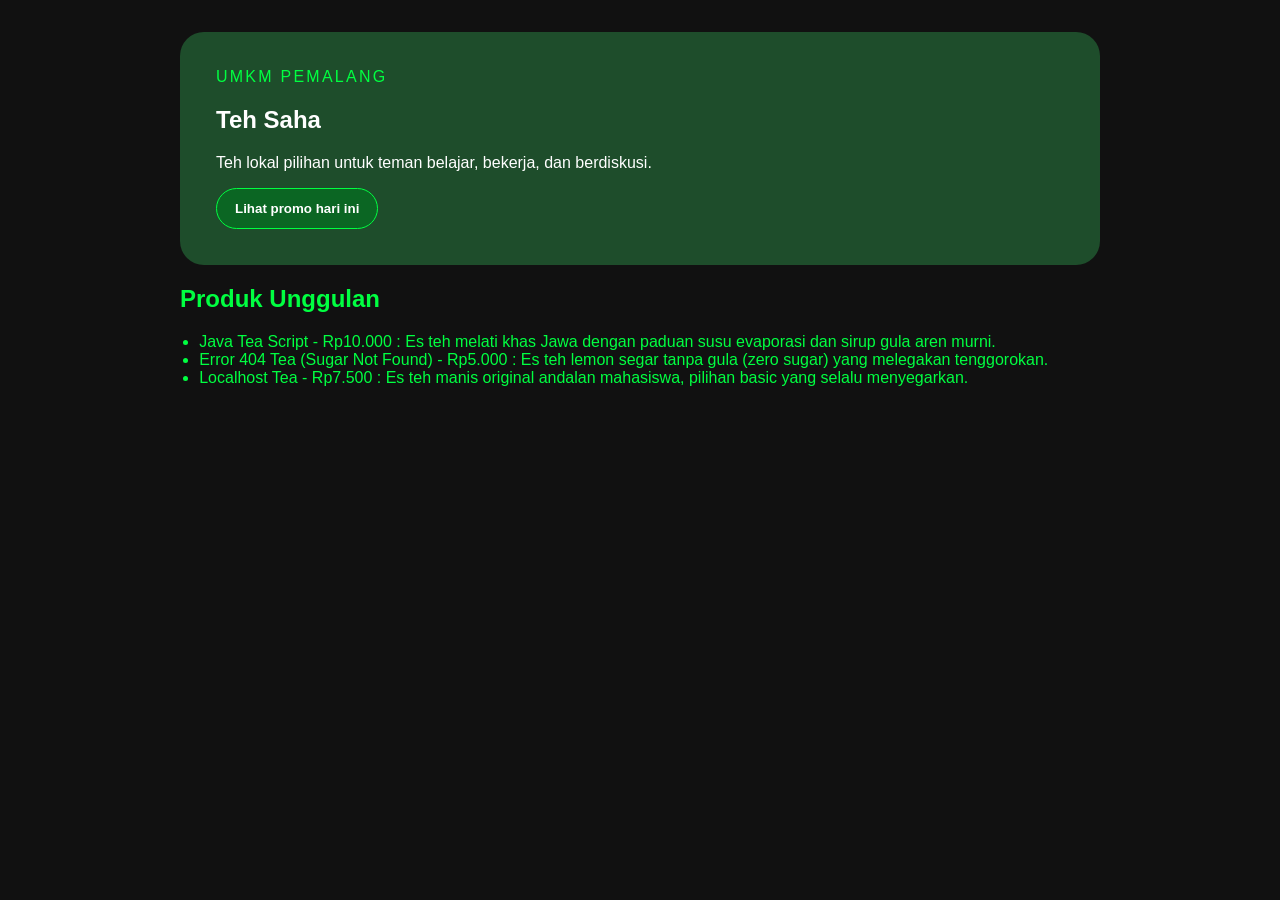
==== index.html @ 99e4f6f4 "feat: tambah produk ketiga dengan deskripsi yang spesifik" ====
<!doctype html>
<html lang="id">
  <head>
    <meta charset="utf-8" />
    <meta name="viewport" content="width=device-width, initial-scale=1" />
    <title>Teh Saha - Website UMKM</title>
    <link rel="stylesheet" href="css/style.css" />
  </head>
  <body>
    <main class="page">
      <section class="hero">
        <p class="eyebrow">UMKM Pemalang</p>
        <h1>Teh Saha</h1>
        <p>Teh lokal pilihan untuk teman belajar, bekerja, dan berdiskusi.</p>
        <button id="promoButton" type="button">Lihat promo hari ini</button>
      </section>

      <section aria-labelledby="produk-title">
        <h2 id="produk-title">Produk Unggulan</h2>
        <ul class="products">
          <li>Java Tea Script - Rp10.000 : Es teh melati khas Jawa dengan paduan susu evaporasi dan sirup gula aren murni.</li>
          <li>Error 404 Tea (Sugar Not Found) - Rp5.000 : Es teh lemon segar tanpa gula (zero sugar) yang melegakan tenggorokan.</li>
          <li>Localhost Tea - Rp7.500 : Es teh manis original andalan mahasiswa, pilihan basic yang selalu menyegarkan.</li>
        </ul>
      </section>
    </main>
    <script src="js/script.js"></script>
  </body>
</html>
---- css/style.css ----
body {
  margin: 0;
  color: #00FF41; 
  background: #111111; 
  font-family: Arial, sans-serif;
}

.page {
  max-width: 920px;
  margin: 0 auto;
  padding: 32px 20px;
}

.hero {
  padding: 36px;
  color: #FFFFFF; 
  background: #1E4D2B; 
  border-radius: 24px;
}

.eyebrow {
  margin: 0 0 8px;
  color: #00FF41; 
  letter-spacing: 0.14em;
  text-transform: uppercase;
}

.products {
  padding-left: 1.2rem;
}

button {
  padding: 12px 18px;
  color: #FFFFFF; 
  font-weight: 700;
  cursor: pointer;
  background: #0B6623;
  border: 1px solid #00FF41; 
  border-radius: 999px;
}

button:hover {
  background: #00FF41;
  color: #111111;
}
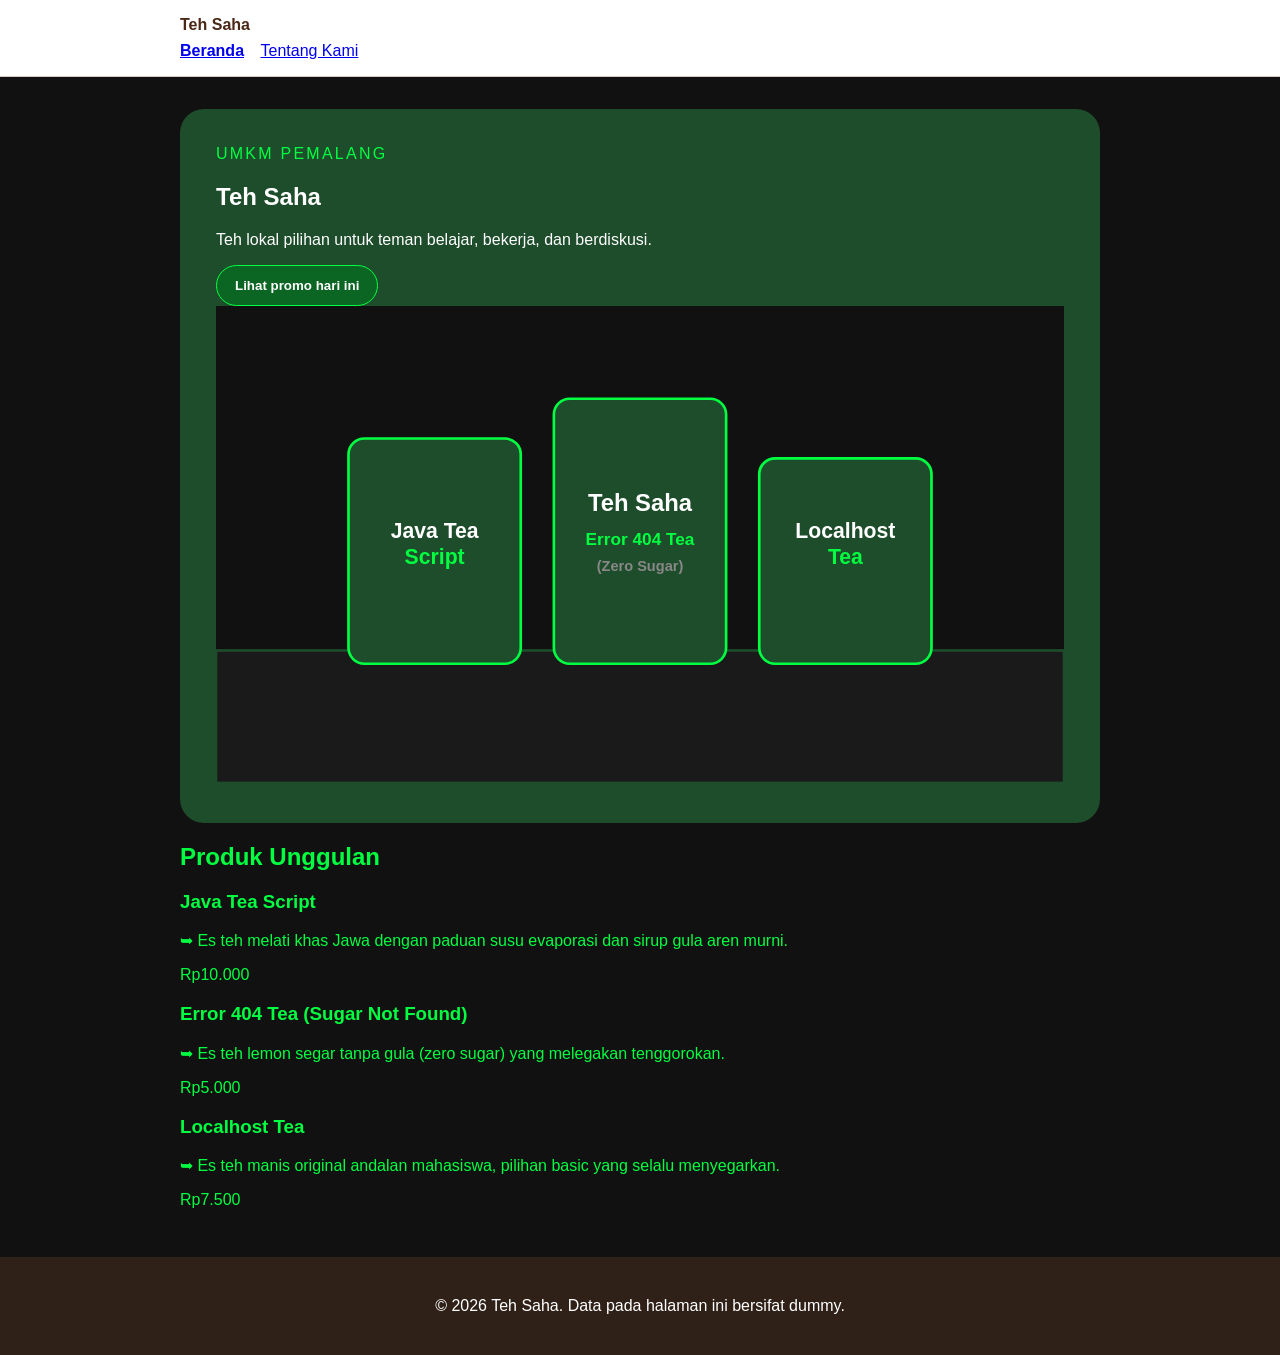
==== commit 3613a004: "feat: tambah semantic html dan navigasi dua halaman" ====
--- a/index.html
+++ b/index.html
@@ -7,23 +7,54 @@
     <link rel="stylesheet" href="css/style.css" />
   </head>
   <body>
-    <main class="page">
-      <section class="hero">
+    <a class="skip-link" href="#konten">Lewati ke konten utama</a>
+
+    <header class="site-header">
+      <nav class="nav" aria-label="Navigasi utama">
+        <a class="brand" href="index.html">Teh Saha</a>
+        <ul>
+          <li><a aria-current="page" href="index.html">Beranda</a></li>
+          <li><a href="tentang.html">Tentang Kami</a></li>
+        </ul>
+      </nav>
+    </header>
+
+    <main id="konten" class="page">
+      <section class="hero" aria-labelledby="hero-title">
         <p class="eyebrow">UMKM Pemalang</p>
-        <h1>Teh Saha</h1>
+        <h1 id="hero-title">Teh Saha</h1>
         <p>Teh lokal pilihan untuk teman belajar, bekerja, dan berdiskusi.</p>
         <button id="promoButton" type="button">Lihat promo hari ini</button>
+        <img src="assets/images/etalase-teh.svg" alt="Etalase Teh Saha" />
       </section>
 
       <section aria-labelledby="produk-title">
         <h2 id="produk-title">Produk Unggulan</h2>
-        <ul class="products">
-          <li>Java Tea Script - Rp10.000 : Es teh melati khas Jawa dengan paduan susu evaporasi dan sirup gula aren murni.</li>
-          <li>Error 404 Tea (Sugar Not Found) - Rp5.000 : Es teh lemon segar tanpa gula (zero sugar) yang melegakan tenggorokan.</li>
-          <li>Localhost Tea - Rp7.500 : Es teh manis original andalan mahasiswa, pilihan basic yang selalu menyegarkan.</li>
-        </ul>
+        <div class="product-list">
+          <article class="product-card">
+            <h3>Java Tea Script</h3>
+            <p>➥ Es teh melati khas Jawa dengan paduan susu evaporasi dan sirup gula aren murni.</p>
+            <p class="price">Rp10.000</p>
+          </article>
+          <article class="product-card">
+            <h3>Error 404 Tea (Sugar Not Found)</h3>
+            <p>➥ Es teh lemon segar tanpa gula (zero sugar) yang melegakan tenggorokan.</p>
+            <p class="price">Rp5.000</p>
+          </article>
+          <article class="product-card">
+            <h3>Localhost Tea</h3>
+            <p>➥ Es teh manis original andalan mahasiswa, pilihan basic yang selalu menyegarkan.</p>
+            <p class="price">Rp7.500</p>
+          </article>
+        </div>
       </section>
     </main>
+
+    <!-- Footer Tambahan -->
+    <footer class="site-footer">
+      <p>&copy; 2026 Teh Saha. Data pada halaman ini bersifat dummy.</p>
+    </footer>
+
     <script src="js/script.js"></script>
   </body>
 </html>
--- a/css/style.css
+++ b/css/style.css
@@ -42,4 +42,16 @@
 button:hover {
   background: #00FF41;
   color: #111111;
-}+}
+
+.skip-link { position: absolute; left: -9999px; padding: 8px 12px; color: white; background: #2f2118; }
+.skip-link:focus { top: 8px; left: 8px; }
+.site-header { padding: 16px 20px; background: white; border-bottom: 1px solid #dccbbc; }
+.nav { max-width: 920px; margin: 0 auto; }
+.brand { display: inline-block; margin-bottom: 8px; color: #4b2715; font-weight: 800; text-decoration: none; }
+.nav ul { padding: 0; margin: 0; list-style: none; }
+.nav li { display: inline-block; margin-right: 12px; }
+.nav a[aria-current="page"] { font-weight: 800; }
+a:focus-visible,
+button:focus-visible { outline: 3px solid #2563eb; outline-offset: 3px; }
+.site-footer { padding: 24px 20px; color: white; text-align: center; background: #2f2118; }
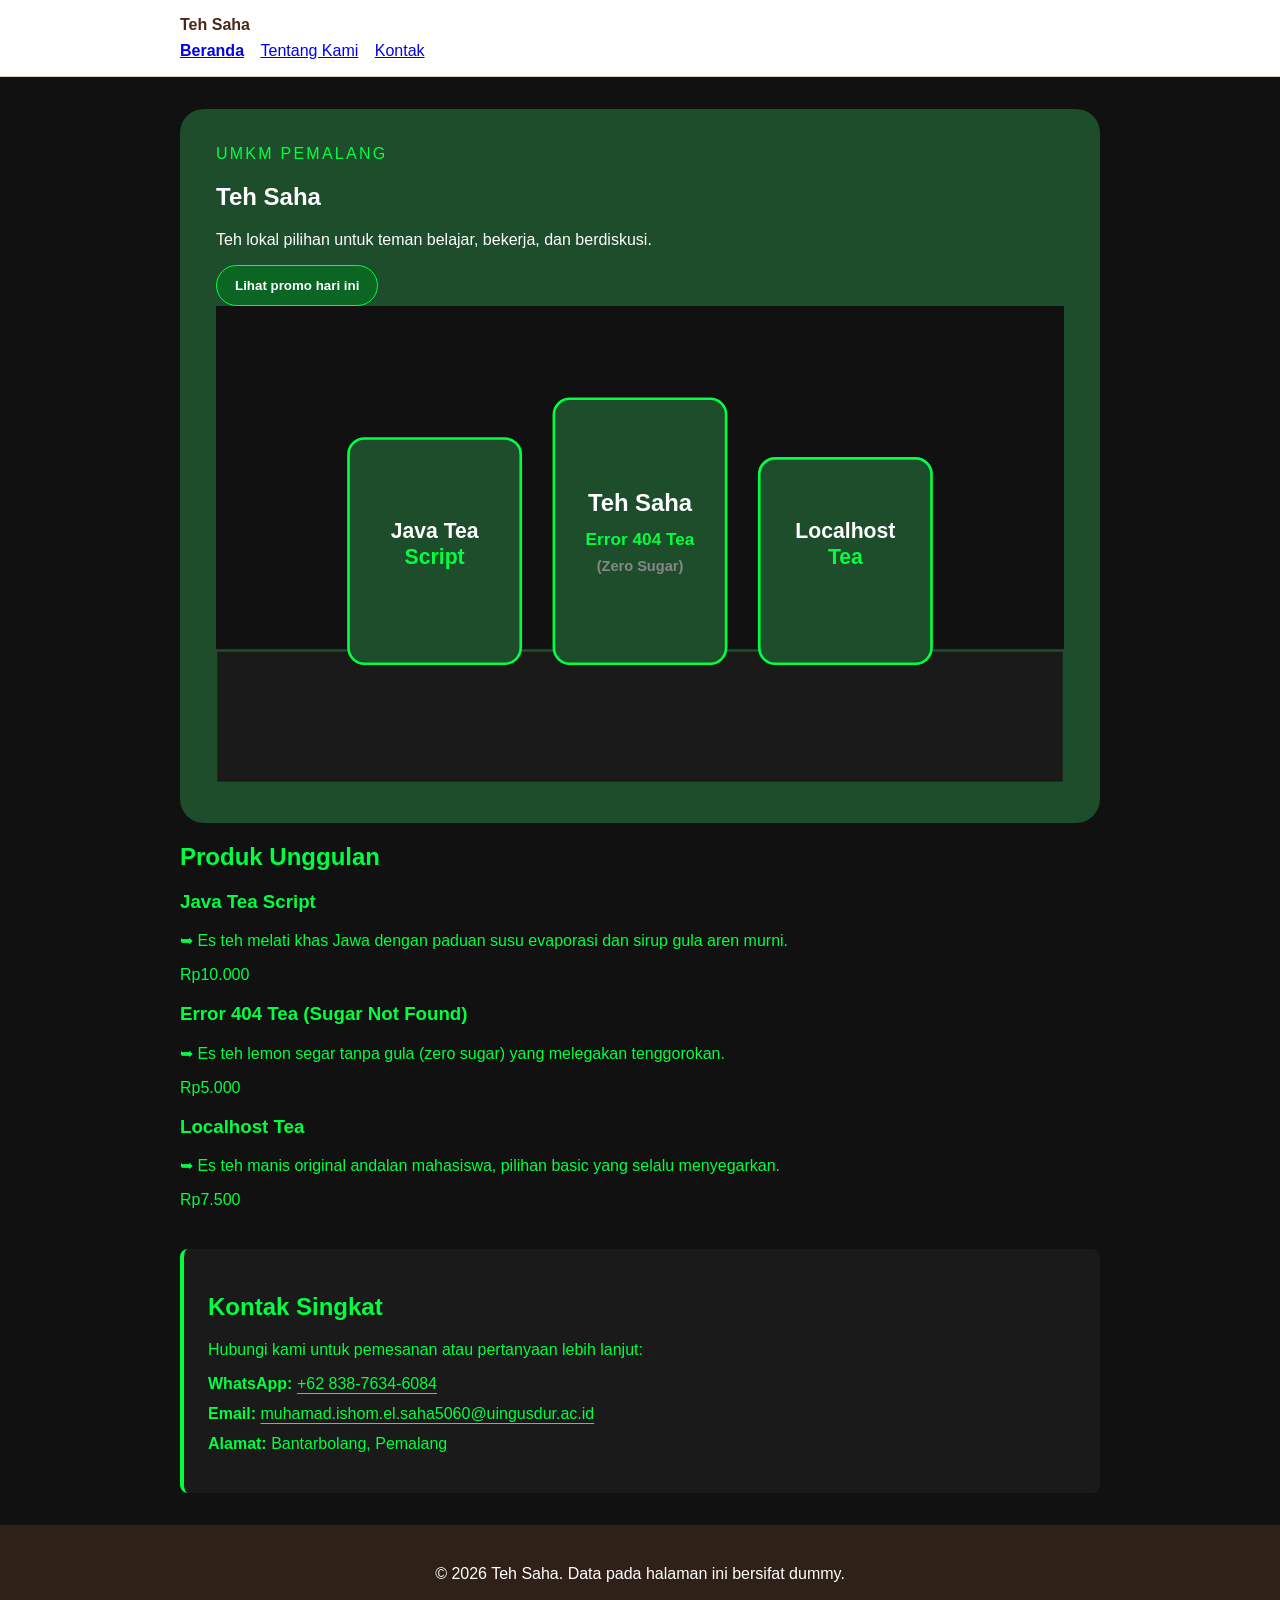
==== commit e34b7d33: "feat m-p02: tambah section kontak singkat dan link navigasi anchor" ====
--- a/index.html
+++ b/index.html
@@ -15,6 +15,8 @@
         <ul>
           <li><a aria-current="page" href="index.html">Beranda</a></li>
           <li><a href="tentang.html">Tentang Kami</a></li>
+          <!-- Penambahan Link Kontak -->
+          <li><a href="#kontak">Kontak</a></li>
         </ul>
       </nav>
     </header>
@@ -48,6 +50,17 @@
           </article>
         </div>
       </section>
+
+      <!-- Penambahan Section Kontak Singkat -->
+      <section id="kontak" aria-labelledby="kontak-title" class="contact-section">
+        <h2 id="kontak-title">Kontak Singkat</h2>
+        <p>Hubungi kami untuk pemesanan atau pertanyaan lebih lanjut:</p>
+        <ul>
+          <li><strong>WhatsApp:</strong> <a href="https://wa.me/6283876346084" target="_blank" rel="noopener noreferrer">+62 838-7634-6084</a></li>
+          <li><strong>Email:</strong> <a href="mailto:muhamad.ishom.el.saha5060@uingusdur.ac.id">muhamad.ishom.el.saha5060@uingusdur.ac.id</a></li>
+          <li><strong>Alamat:</strong> Bantarbolang, Pemalang</li>
+        </ul>
+      </section>
     </main>
 
     <!-- Footer Tambahan -->
--- a/css/style.css
+++ b/css/style.css
@@ -54,4 +54,32 @@
 .nav a[aria-current="page"] { font-weight: 800; }
 a:focus-visible,
 button:focus-visible { outline: 3px solid #2563eb; outline-offset: 3px; }
-.site-footer { padding: 24px 20px; color: white; text-align: center; background: #2f2118; }+.site-footer { padding: 24px 20px; color: white; text-align: center; background: #2f2118; }
+
+/* Penambahan CSS untuk Kontak Singkat */
+.contact-section {
+  margin-top: 40px;
+  padding: 24px;
+  background: #1a1a1a;
+  border-left: 4px solid #00FF41;
+  border-radius: 8px;
+}
+
+.contact-section ul {
+  list-style-type: none;
+  padding-left: 0;
+}
+
+.contact-section li {
+  margin-bottom: 12px;
+}
+
+.contact-section a {
+  color: #00FF41;
+  text-decoration: underline;
+  text-underline-offset: 4px;
+}
+
+.contact-section a:hover {
+  color: #FFFFFF;
+}
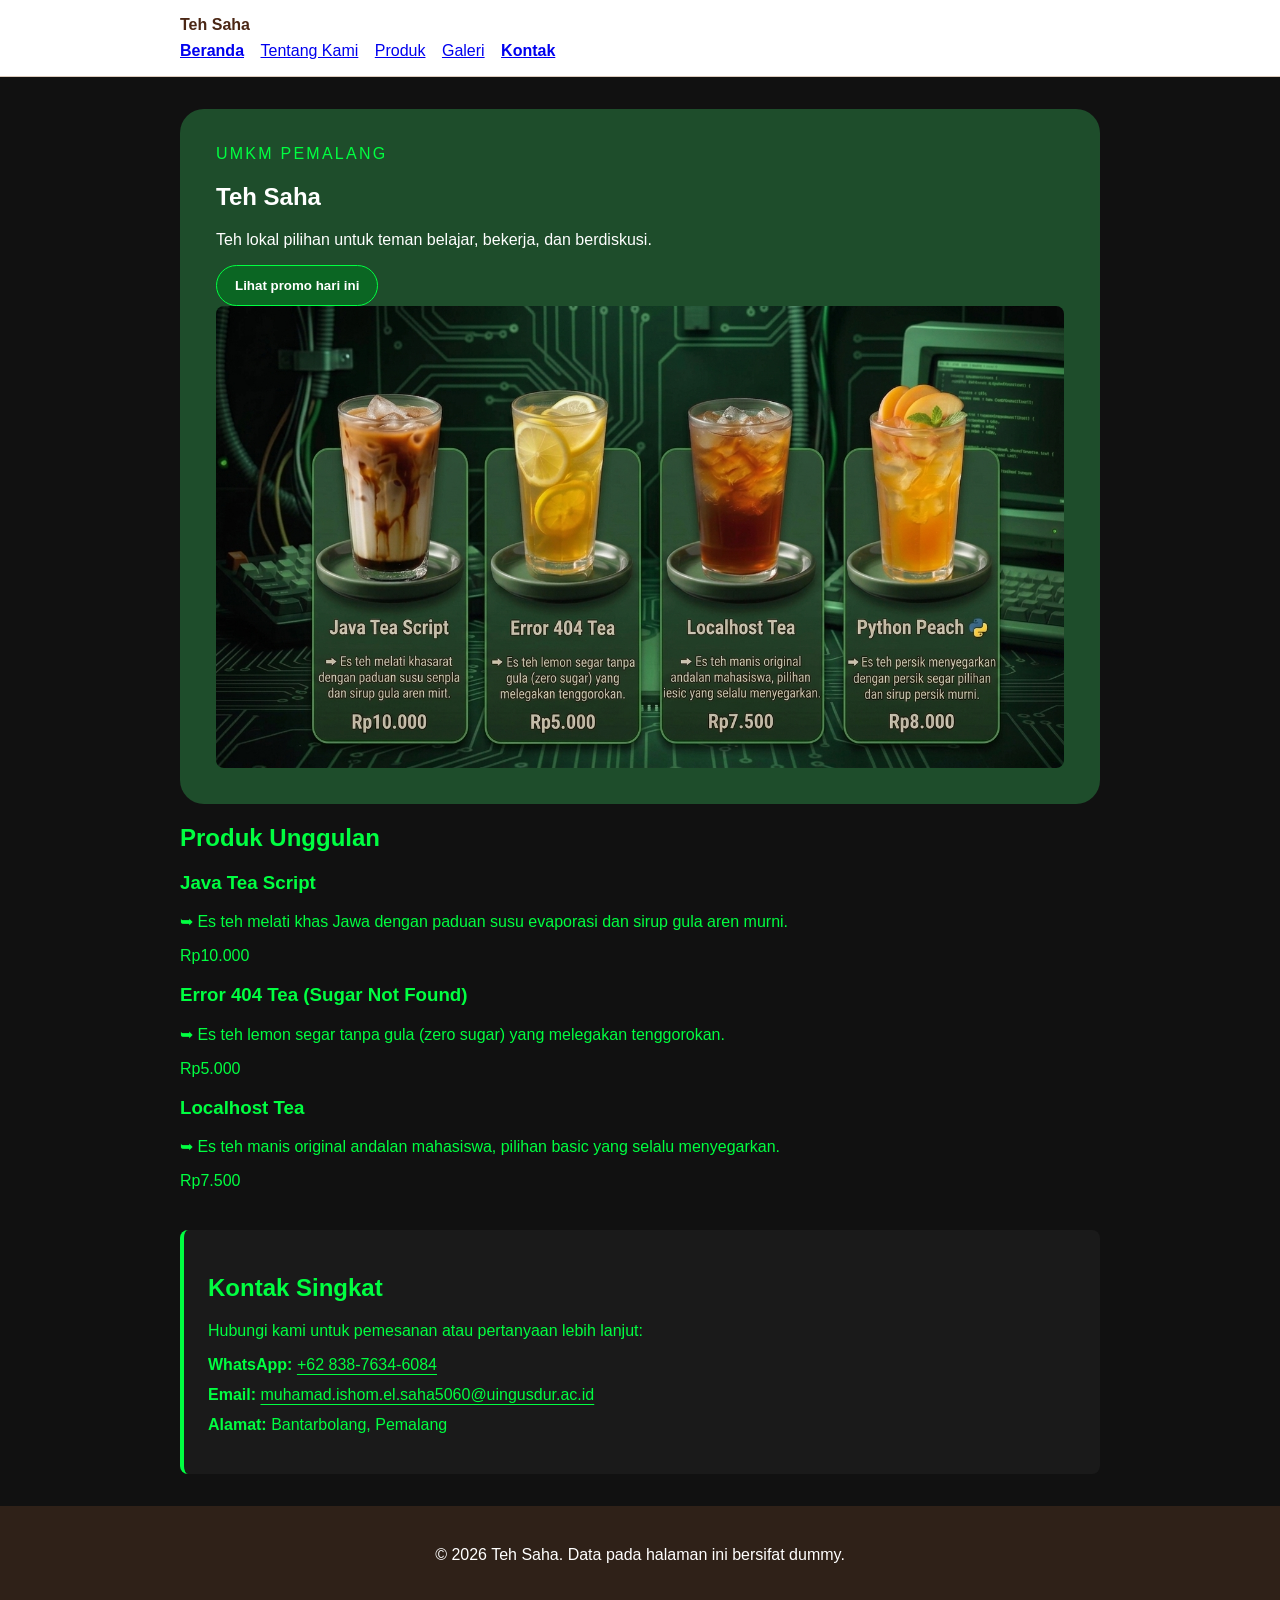
==== commit 7ab9947a: "feat: tambah media dan tabel katalog dan tugas mandiri" ====
--- a/index.html
+++ b/index.html
@@ -15,8 +15,9 @@
         <ul>
           <li><a aria-current="page" href="index.html">Beranda</a></li>
           <li><a href="tentang.html">Tentang Kami</a></li>
-          <!-- Penambahan Link Kontak -->
-          <li><a href="#kontak">Kontak</a></li>
+          <li><a href="produk.html">Produk</a></li>
+          <li><a href="galeri.html">Galeri</a></li>
+          <li><a aria-current="page" href="index.html#kontak">Kontak</a></li>
         </ul>
       </nav>
     </header>
@@ -27,7 +28,7 @@
         <h1 id="hero-title">Teh Saha</h1>
         <p>Teh lokal pilihan untuk teman belajar, bekerja, dan berdiskusi.</p>
         <button id="promoButton" type="button">Lihat promo hari ini</button>
-        <img src="assets/images/etalase-teh.svg" alt="Etalase Teh Saha" />
+        <img src="assets/images/etalase-teh.jpg" alt="Etalase Teh Saha" />
       </section>
 
       <section aria-labelledby="produk-title">
--- a/css/style.css
+++ b/css/style.css
@@ -82,4 +82,43 @@
 
 .contact-section a:hover {
   color: #FFFFFF;
+}
+
+img { max-width: 100%; height: auto; }
+figure { margin: 0 0 24px; }
+figcaption { margin-top: 8px; color: #FFFFFF; }
+table { width: 100%; border-collapse: collapse; }
+caption { margin-bottom: 8px; font-weight: 700; text-align: left; }
+th,
+td { padding: 10px; text-align: left; border: 1px solid #00FF41; }
+
+section[aria-labelledby="katalog-visual-title"] {
+  display: flex;
+  flex-wrap: wrap;
+  gap: 20px;
+  justify-content: space-between;
+}
+
+section[aria-labelledby="katalog-visual-title"] > h2 {
+  width: 100%;
+}
+
+section[aria-labelledby="katalog-visual-title"] .product-figure {
+  flex: 1 1 calc(25% - 15px);
+  box-sizing: border-box;
+  margin-bottom: 0;
+  text-align: center;
+}
+
+img { 
+  max-width: 100%; 
+  height: auto; 
+  display: block;
+  border-radius: 8px;
+}
+
+figcaption {
+  margin-top: 8px;
+  color: #FFFFFF;
+  text-align: center; 
 }
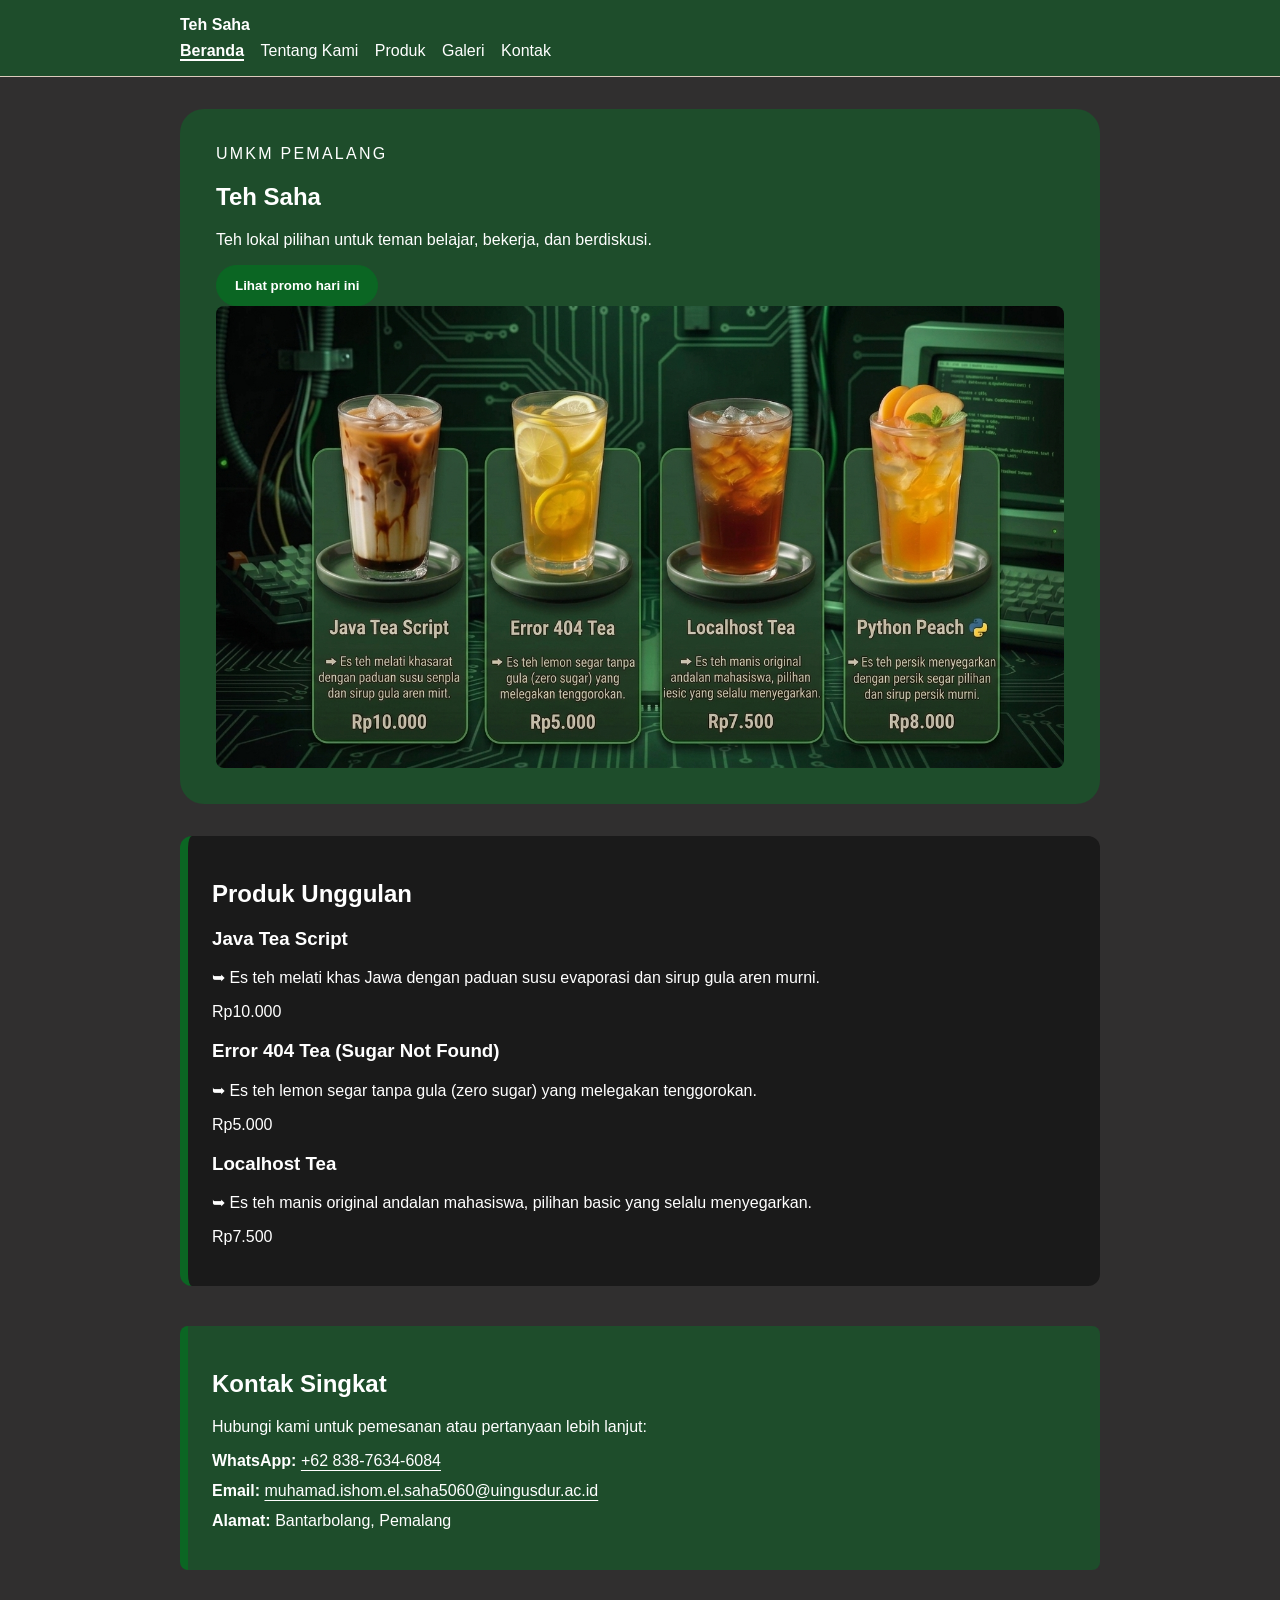
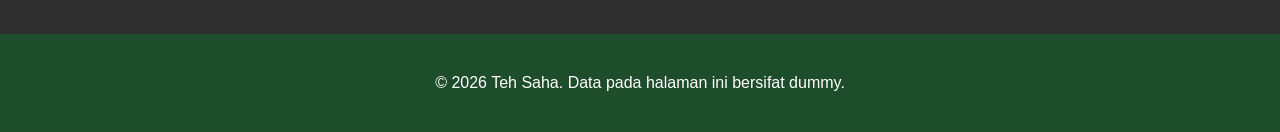
==== commit 7e9a85f7: "feat: tambah form kontak aksesibel dan preview dan tugas mandiri (PO4)" ====
--- a/index.html
+++ b/index.html
@@ -17,7 +17,7 @@
           <li><a href="tentang.html">Tentang Kami</a></li>
           <li><a href="produk.html">Produk</a></li>
           <li><a href="galeri.html">Galeri</a></li>
-          <li><a aria-current="page" href="index.html#kontak">Kontak</a></li>
+          <li><a href="kontak.html">Kontak</a></li>
         </ul>
       </nav>
     </header>
@@ -52,7 +52,6 @@
         </div>
       </section>
 
-      <!-- Penambahan Section Kontak Singkat -->
       <section id="kontak" aria-labelledby="kontak-title" class="contact-section">
         <h2 id="kontak-title">Kontak Singkat</h2>
         <p>Hubungi kami untuk pemesanan atau pertanyaan lebih lanjut:</p>
@@ -64,7 +63,6 @@
       </section>
     </main>
 
-    <!-- Footer Tambahan -->
     <footer class="site-footer">
       <p>&copy; 2026 Teh Saha. Data pada halaman ini bersifat dummy.</p>
     </footer>
--- a/css/style.css
+++ b/css/style.css
@@ -1,7 +1,7 @@
 body {
   margin: 0;
-  color: #00FF41; 
-  background: #111111; 
+  color: #ffffff; 
+  background: #302f2f; 
   font-family: Arial, sans-serif;
 }
 
@@ -20,7 +20,7 @@
 
 .eyebrow {
   margin: 0 0 8px;
-  color: #00FF41; 
+  color: #ffffff; 
   letter-spacing: 0.14em;
   text-transform: uppercase;
 }
@@ -35,37 +35,60 @@
   font-weight: 700;
   cursor: pointer;
   background: #0B6623;
-  border: 1px solid #00FF41; 
+  border: 1px solid #0B6623; 
   border-radius: 999px;
 }
 
 button:hover {
-  background: #00FF41;
-  color: #111111;
+  background: #0B6623;
+  color: #302f2f;
 }
 
-.skip-link { position: absolute; left: -9999px; padding: 8px 12px; color: white; background: #2f2118; }
+.skip-link { position: absolute; left: -9999px; padding: 8px 12px; color: white; background: #0B6623; }
 .skip-link:focus { top: 8px; left: 8px; }
-.site-header { padding: 16px 20px; background: white; border-bottom: 1px solid #dccbbc; }
+.site-header { padding: 16px 20px; background: #1E4D2B; border-bottom: 1px solid #dccbbc; }
 .nav { max-width: 920px; margin: 0 auto; }
 .brand { display: inline-block; margin-bottom: 8px; color: #4b2715; font-weight: 800; text-decoration: none; }
 .nav ul { padding: 0; margin: 0; list-style: none; }
 .nav li { display: inline-block; margin-right: 12px; }
-.nav a[aria-current="page"] { font-weight: 800; }
+
+.nav a {
+  color: #ffffff; 
+  text-decoration: none;
+}
+.nav a:hover {
+  color: #ffffff; 
+}
+.nav a[aria-current="page"] { 
+  color: #ffffff; 
+  font-weight: 800; 
+  border-bottom: 2px solid #ffffff; 
+}
+
+section[aria-labelledby="produk-title"] {
+  color: #FFFFFF;
+  background: #1a1a1a;
+  padding: 24px;
+  border-left: 8px solid #0B6623;
+  border-radius: 12px;
+  margin-bottom: 24px;
+}
+
 a:focus-visible,
 button:focus-visible { outline: 3px solid #2563eb; outline-offset: 3px; }
-.site-footer { padding: 24px 20px; color: white; text-align: center; background: #2f2118; }
+.site-footer { padding: 24px 20px; color: white; text-align: center; background: #1E4D2B; }
 
-/* Penambahan CSS untuk Kontak Singkat */
 .contact-section {
+  color: #FFFFFF;
   margin-top: 40px;
   padding: 24px;
-  background: #1a1a1a;
-  border-left: 4px solid #00FF41;
+  background: #1E4D2B;
+  border-left: 8px solid #0B6623;
   border-radius: 8px;
 }
 
 .contact-section ul {
+  color: #FFFFFF;
   list-style-type: none;
   padding-left: 0;
 }
@@ -75,13 +98,16 @@
 }
 
 .contact-section a {
-  color: #00FF41;
+  color: #ffffff;
   text-decoration: underline;
   text-underline-offset: 4px;
 }
 
 .contact-section a:hover {
   color: #FFFFFF;
+}
+section {
+  margin-bottom: 32px; 
 }
 
 img { max-width: 100%; height: auto; }
@@ -90,7 +116,7 @@
 table { width: 100%; border-collapse: collapse; }
 caption { margin-bottom: 8px; font-weight: 700; text-align: left; }
 th,
-td { padding: 10px; text-align: left; border: 1px solid #00FF41; }
+td { padding: 10px; text-align: left; border: 1px solid #0B6623; }
 
 section[aria-labelledby="katalog-visual-title"] {
   display: flex;
@@ -121,4 +147,9 @@
   margin-top: 8px;
   color: #FFFFFF;
   text-align: center; 
-}+}
+
+.field { margin-bottom: 16px; }
+.field label { display: block; margin-bottom: 6px; }
+fieldset { margin: 0 0 16px; }
+#preview-form { padding: 16px; white-space: pre-wrap; background: white; border: 1px solid #dccbbc; color: #000000;}
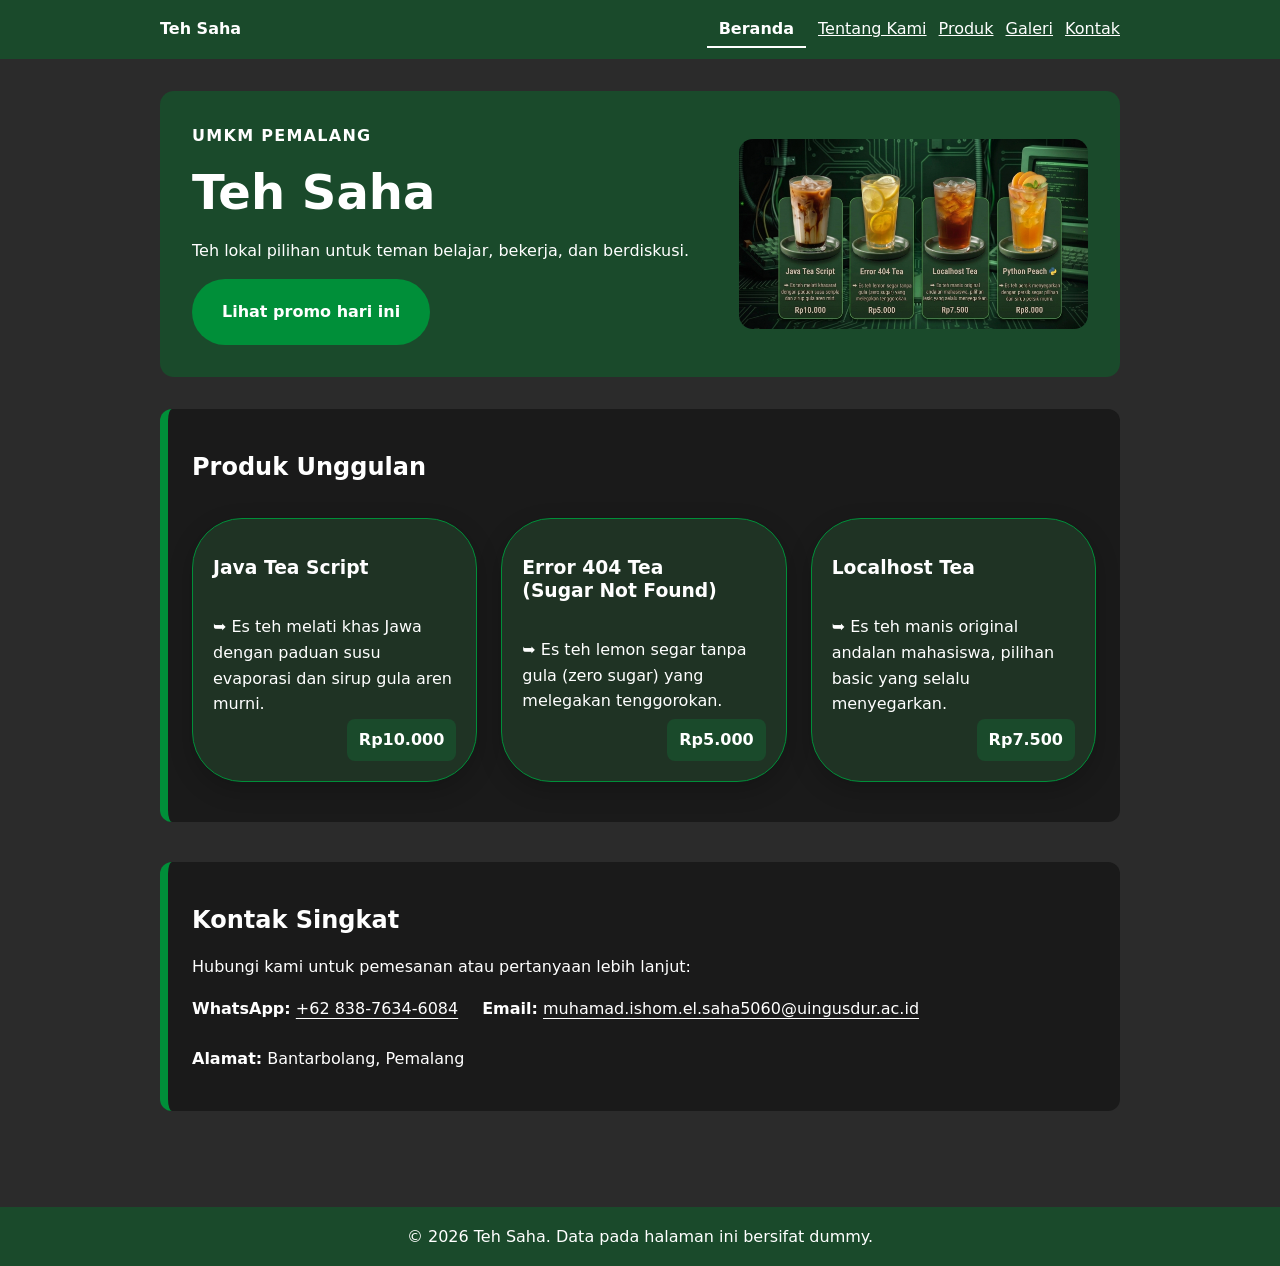
==== commit 8861a9b8: "feat: bangun layout flexbox dan grid dan tugas mandiri (P06)" ====
--- a/index.html
+++ b/index.html
@@ -24,11 +24,13 @@
 
     <main id="konten" class="page">
       <section class="hero" aria-labelledby="hero-title">
-        <p class="eyebrow">UMKM Pemalang</p>
-        <h1 id="hero-title">Teh Saha</h1>
-        <p>Teh lokal pilihan untuk teman belajar, bekerja, dan berdiskusi.</p>
-        <button id="promoButton" type="button">Lihat promo hari ini</button>
-        <img src="assets/images/etalase-teh.jpg" alt="Etalase Teh Saha" />
+        <div class="hero-content">
+          <p class="eyebrow">UMKM Pemalang</p>
+          <h1 id="hero-title">Teh Saha</h1>
+          <p>Teh lokal pilihan untuk teman belajar, bekerja, dan berdiskusi.</p>
+          <button id="promoButton" type="button">Lihat promo hari ini</button>
+        </div>
+        <img class="hero-image" src="assets/images/etalase-teh.jpg" alt="Etalase Teh Saha" />
       </section>
 
       <section aria-labelledby="produk-title">
--- a/css/style.css
+++ b/css/style.css
@@ -1,94 +1,235 @@
+:root {
+  --color-primary: #008f39;           
+  --color-primary-strong: #1a4a2b;   
+  --color-text: #ffffff;             
+  --color-text-inverted: #302f2f;    
+  --color-muted: #a3a3a3;            
+  --color-surface: #2b2b2b;          
+  --color-surface-soft: #202020;     
+  --color-border: #1a4a2b;           
+  --color-focus: #2563eb;            
+  --color-surface-white: #ffffff;    
+  
+  /* [KETENTUAN 1] Revisi & Tambahan Token Warna Berbasis Fungsi */
+  --color-primary-hover: #00702c;    /* Token warna hover untuk interaksi */
+  --color-surface-muted: #1f3324;    /* Token warna permukaan sekunder kartu */
+  --color-accent: #f59e0b;           /* Token warna aksen tambahan */
+
+  --space-1: 0.5rem;
+  --space-2: 0.75rem;
+  --space-3: 1rem;
+  --space-4: 1.5rem;
+  --space-5: 2rem;
+  
+  --radius-sm: 0.5rem;
+  --radius-md: 0.875rem;
+  
+  /* [KETENTUAN 2] Penambahan Pasangan Token Spacing & Radius Baru */
+  --space-md: 1.25rem;               /* Token spacing baru */
+  --radius-pill: 50px;               /* Token radius bentuk kapsul baru */
+
+  --shadow-card: 0 0.5rem 1.5rem rgb(0 0 0 / 0.2);
+}
+
+*,
+*::before,
+*::after {
+  box-sizing: border-box;
+}
+
+html { 
+  color-scheme: dark; 
+}
+
 body {
   margin: 0;
-  color: #ffffff; 
-  background: #302f2f; 
-  font-family: Arial, sans-serif;
-}
-
-.page {
-  max-width: 920px;
-  margin: 0 auto;
-  padding: 32px 20px;
+  color: var(--color-text);
+  background: var(--color-surface); 
+  font-family: system-ui, -apple-system, BlinkMacSystemFont, "Segoe UI", sans-serif;
+  font-size: 1rem;
+  line-height: 1.6;
+}
+
+img { 
+  max-width: 100%; 
+  height: auto; 
+  display: block;
+  border-radius: 8px;
+}
+
+a { 
+  color: var(--color-text); 
+}
+
+a:hover { 
+  color: var(--color-primary); 
+}
+
+:focus-visible { 
+  outline: 3px solid var(--color-focus); 
+  outline-offset: 3px; 
+}
+
+.skip-link { 
+  position: absolute; 
+  top: -5rem; 
+  left: var(--space-3); 
+  padding: var(--space-2) var(--space-3); 
+  color: var(--color-surface); 
+  background: var(--color-text);
+}
+
+.skip-link:focus { 
+  top: var(--space-3); 
+}
+
+.site-header,
+.site-footer {
+  padding: var(--space-3) var(--space-4);
+  background: var(--color-primary-strong); 
+  border-bottom: 1px solid var(--color-primary-strong);
+}
+
+.site-footer {
+  margin-top: var(--space-5);
+  color: var(--color-text);
+  text-align: center;
+  border-top: 1px solid var(--color-primary-strong);
+  border-bottom: 0;
+}
+
+.nav,
+.page { 
+  width: min(100% - 2rem, 60rem); 
+  margin-inline: auto; 
+}
+
+.page { 
+  padding-block: var(--space-5); 
+}
+
+.brand {
+  display: inline-block;
+  margin-bottom: var(--space-2);
+  color: var(--color-text);
+  font-weight: 800;
+  text-decoration: none;
+}
+
+.nav ul { 
+  padding: 0; 
+  margin: 0; 
+  list-style: none; 
+}
+
+.nav li { 
+  display: inline-block; 
+  margin: 0 var(--space-2) var(--space-1) 0; 
+}
+
+.nav a[aria-current="page"] {
+  padding: var(--space-1) var(--space-2);
+  color: var(--color-text);
+  font-weight: 800;
+  text-decoration: none;
+  background: transparent;
+  border-bottom: 2px solid var(--color-text); 
+  border-radius: 0;
+}
+
+h1, h2, h3 { 
+  line-height: 1.2; 
+  text-wrap: balance; 
+}
+
+h1 { 
+  font-size: clamp(2rem, 6vw, 3rem); 
+}
+
+p, li { 
+  max-width: 68ch; 
 }
 
 .hero {
-  padding: 36px;
-  color: #FFFFFF; 
-  background: #1E4D2B; 
-  border-radius: 24px;
+  padding: var(--space-5);
+  color: var(--color-text);
+  background: var(--color-primary-strong); 
+  border-radius: var(--radius-md);
 }
 
 .eyebrow {
-  margin: 0 0 8px;
-  color: #ffffff; 
-  letter-spacing: 0.14em;
+  color: var(--color-text); 
+  font-weight: 800; 
+  letter-spacing: 0.08em; 
   text-transform: uppercase;
+}
+
+.hero .eyebrow { 
+  color: var(--color-text); 
+}
+
+.price { 
+  color: var(--color-text); 
+  font-weight: 800; 
+}
+
+/* [KETENTUAN 3 - Komponen 1: Tombol] Menggunakan token warna, spacing, & radius baru */
+.button,
+button {
+  display: inline-block;
+  padding: var(--space-2) var(--space-3);
+  color: var(--color-text);
+  font: inherit;
+  font-weight: 700;
+  text-decoration: none;
+  cursor: pointer;
+  background: var(--color-primary); 
+  border: 0;
+  border-radius: var(--radius-pill); /* Menerapkan token radius pill */
+}
+
+.button:hover,
+button:hover { 
+  color: var(--color-text); 
+  background: var(--color-primary-hover); /* Menerapkan token warna hover baru */
+}
+
+.hero button { 
+  color: var(--color-text); 
+  background: var(--color-primary); 
+  padding: var(--space-md) calc(var(--space-md) * 1.5); /* Menerapkan token spacing baru */
+  border-radius: var(--radius-pill);
+}
+
+.hero button:hover { 
+  color: var(--color-text); 
+  background: var(--color-primary-hover); 
 }
 
 .products {
   padding-left: 1.2rem;
 }
 
-button {
-  padding: 12px 18px;
-  color: #FFFFFF; 
-  font-weight: 700;
-  cursor: pointer;
-  background: #0B6623;
-  border: 1px solid #0B6623; 
-  border-radius: 999px;
-}
-
-button:hover {
-  background: #0B6623;
-  color: #302f2f;
-}
-
-.skip-link { position: absolute; left: -9999px; padding: 8px 12px; color: white; background: #0B6623; }
-.skip-link:focus { top: 8px; left: 8px; }
-.site-header { padding: 16px 20px; background: #1E4D2B; border-bottom: 1px solid #dccbbc; }
-.nav { max-width: 920px; margin: 0 auto; }
-.brand { display: inline-block; margin-bottom: 8px; color: #4b2715; font-weight: 800; text-decoration: none; }
-.nav ul { padding: 0; margin: 0; list-style: none; }
-.nav li { display: inline-block; margin-right: 12px; }
-
-.nav a {
-  color: #ffffff; 
-  text-decoration: none;
-}
-.nav a:hover {
-  color: #ffffff; 
-}
-.nav a[aria-current="page"] { 
-  color: #ffffff; 
-  font-weight: 800; 
-  border-bottom: 2px solid #ffffff; 
-}
-
 section[aria-labelledby="produk-title"] {
-  color: #FFFFFF;
+  color: var(--color-text);
   background: #1a1a1a;
   padding: 24px;
-  border-left: 8px solid #0B6623;
+  border-left: 8px solid var(--color-primary);
   border-radius: 12px;
   margin-bottom: 24px;
 }
 
-a:focus-visible,
-button:focus-visible { outline: 3px solid #2563eb; outline-offset: 3px; }
-.site-footer { padding: 24px 20px; color: white; text-align: center; background: #1E4D2B; }
-
 .contact-section {
-  color: #FFFFFF;
+  color: var(--color-text);
   margin-top: 40px;
   padding: 24px;
-  background: #1E4D2B;
-  border-left: 8px solid #0B6623;
+  background: var(--color-primary-strong);
+  border-left: 8px solid var(--color-primary);
   border-radius: 8px;
 }
 
 .contact-section ul {
-  color: #FFFFFF;
+  color: var(--color-text);
   list-style-type: none;
   padding-left: 0;
 }
@@ -98,25 +239,58 @@
 }
 
 .contact-section a {
-  color: #ffffff;
   text-decoration: underline;
   text-underline-offset: 4px;
 }
 
-.contact-section a:hover {
-  color: #FFFFFF;
-}
 section {
   margin-bottom: 32px; 
 }
 
-img { max-width: 100%; height: auto; }
-figure { margin: 0 0 24px; }
-figcaption { margin-top: 8px; color: #FFFFFF; }
-table { width: 100%; border-collapse: collapse; }
-caption { margin-bottom: 8px; font-weight: 700; text-align: left; }
+/* [KETENTUAN 3 - Komponen 2: Kartu Produk] Menggunakan token warna, spacing, & radius baru */
+.product-card,
+.media-card,
+table,
+form {
+  margin-block: var(--space-3);
+  padding: var(--space-md);                   /* Menerapkan token spacing baru */
+  background: var(--color-surface-muted);     /* Menerapkan token warna permukaan sekunder baru */
+  border: 1px solid var(--color-primary); 
+  border-radius: var(--radius-pill);          /* Menerapkan token radius pill baru */
+  box-shadow: var(--shadow-card);
+}
+
+figure { 
+  margin-inline: 0; 
+}
+
+figcaption,
+caption { 
+  color: var(--color-text); 
+}
+
+table { 
+  width: 100%; 
+  border-collapse: collapse; 
+  border-radius: 0; 
+}
+
+caption { 
+  margin-bottom: var(--space-2); 
+  font-weight: 700; 
+  text-align: left; 
+}
+
 th,
-td { padding: 10px; text-align: left; border: 1px solid #0B6623; }
+td { 
+  padding: var(--space-2); 
+  text-align: left; 
+  border: 1px solid var(--color-border); 
+}
+
+th { 
+  background: var(--color-surface-soft); 
+}
 
 section[aria-labelledby="katalog-visual-title"] {
   display: flex;
@@ -136,20 +310,238 @@
   text-align: center;
 }
 
-img { 
+.field { 
+  margin-bottom: var(--space-3); 
+}
+
+.field label,
+legend { 
+  display: block; 
+  margin-bottom: var(--space-1); 
+  font-weight: 700; 
+}
+
+.field input,
+.field select,
+.field textarea {
+  width: 100%;
+  padding: var(--space-2);
+  color: inherit;
+  font: inherit;
+  background: var(--color-surface);
+  border: 1px solid var(--color-border);
+  border-radius: var(--radius-sm);
+}
+
+input[type="radio"],
+input[type="checkbox"] { 
+  width: auto; 
+}
+
+fieldset {
+  margin: 0 0 var(--space-3);
+  padding: var(--space-3);
+  border: 1px solid var(--color-border);
+  border-radius: var(--radius-sm);
+}
+
+audio { 
   max-width: 100%; 
-  height: auto; 
-  display: block;
-  border-radius: 8px;
-}
-
-figcaption {
-  margin-top: 8px;
-  color: #FFFFFF;
-  text-align: center; 
-}
-
-.field { margin-bottom: 16px; }
-.field label { display: block; margin-bottom: 6px; }
-fieldset { margin: 0 0 16px; }
-#preview-form { padding: 16px; white-space: pre-wrap; background: white; border: 1px solid #dccbbc; color: #000000;}+}
+
+#preview-form {
+  padding: var(--space-3);
+  white-space: pre-wrap;
+  background: var(--color-surface);
+  border: 1px solid var(--color-border);
+  border-radius: var(--radius-sm);
+}
+
+.site-footer p {
+  max-width: none;
+  margin: 0 auto;
+}
+
+thead th { 
+  background: var(--color-primary-strong); 
+  border: 1px solid #000000; 
+}
+
+tbody th,
+tbody td {
+  background: #1a1a1a; 
+}
+
+section[aria-labelledby="tentang-title"] {
+  background: #1a4a2b;
+  padding: 24px;
+  border-radius: 12px;
+}
+
+section[aria-labelledby="nilai-title"] {
+  background: #1a1a1a;
+  padding: 24px;       
+  border-left: 8px solid var(--color-primary);
+  border-radius: 12px; 
+}
+
+.intro-produk {
+  background: #1a4a2b; 
+  padding: 24px 32px;  
+  border-radius: 12px; 
+  margin-bottom: 32px; 
+}
+
+.intro-produk h1 {
+  margin-top: 0;
+}
+.intro-produk p {
+  margin-bottom: 0;
+}
+
+section[aria-labelledby="kategori-title"] {
+  background: #1a1a1a;
+  padding: 24px;
+  border-left: 8px solid var(--color-primary);
+  border-radius: 12px;
+}
+
+section[aria-labelledby="katalog-visual-title"] {
+  background: #1a4a2b;
+  padding: 24px;       
+  border-left: 8px solid var(--color-primary);
+  border-radius: 12px; 
+}
+
+section[aria-labelledby="harga-title"] {
+  background: #1a1a1a; 
+  padding: 24px;       
+  border-left: 8px solid var(--color-primary);
+  border-radius: 12px; 
+  margin-bottom: 32px; 
+}
+
+section[aria-labelledby="kontak-title"] {
+  background: #1a1a1a;
+  padding: 24px;       
+  border-radius: 12px; 
+}
+
+section[aria-labelledby="preview-title"] {
+  background: #1a4a2b;
+  padding: 24px;       
+  border-left: 8px solid var(--color-primary);
+  border-radius: 12px; 
+}
+
+/* PW1-P06-E05: Flexbox untuk Navigasi dan Product Card */
+.nav {
+  display: flex;
+  gap: var(--space-3);
+  align-items: center;
+  justify-content: space-between;
+}
+
+.brand {
+  margin-bottom: 0;
+}
+
+.nav ul {
+  display: flex;
+  gap: var(--space-2);
+  flex-wrap: wrap;
+}
+
+.nav li {
+  margin: 0;
+}
+
+.product-card {
+  display: flex;
+  flex-direction: column;
+}
+
+.product-badge {
+  align-self: flex-start;
+  padding: 0.25rem var(--space-2);
+  color: var(--color-primary-strong);
+  font-size: 0.875rem;
+  font-weight: 800;
+  background: #fef3c7;
+  border-radius: 999px;
+}
+
+.card-actions {
+  display: flex;
+  gap: var(--space-2);
+  align-items: center;
+  flex-wrap: wrap;
+  margin-top: auto;
+}
+
+/* PW1-P06-E06: CSS Grid untuk Hero, Product Grid, dan Gallery Grid */
+.hero {
+  display: grid;
+  grid-template-columns: 1.2fr 0.8fr;
+  gap: var(--space-4);
+  align-items: center;
+}
+
+.hero-image {
+  width: 100%;
+  border-radius: var(--radius-md);
+}
+
+.product-grid,
+.gallery-grid {
+  display: grid;
+  grid-template-columns: repeat(3, minmax(0, 1fr));
+  gap: var(--space-3);
+}
+
+.gallery-grid {
+  grid-template-columns: repeat(2, minmax(0, 1fr));
+}
+
+.product-list {
+  display: grid;
+  grid-template-columns: repeat(3, minmax(0, 1fr));
+  gap: var(--space-4);
+}
+
+.hero-content {
+  display: flex;
+  flex-direction: column;
+  align-items: flex-start;
+  gap: var(--space-3);
+}
+
+.hero-content h1,
+.hero-content p {
+  margin: 0;
+}
+
+.contact-section ul {
+  display: flex;
+  flex-wrap: wrap;
+  gap: var(--space-4);
+}
+
+.contact-section li {
+  margin-bottom: 0;
+}
+
+.product-list .product-card {
+  position: relative;
+  padding-bottom: calc(var(--space-5) + var(--space-3));
+}
+
+.product-list .product-card .price {
+  position: absolute;
+  bottom: var(--space-md);
+  right: var(--space-md);
+  margin: 0;
+  padding: var(--space-1) var(--space-2);
+  background: var(--color-primary-strong);
+  border-radius: var(--radius-sm);
+}
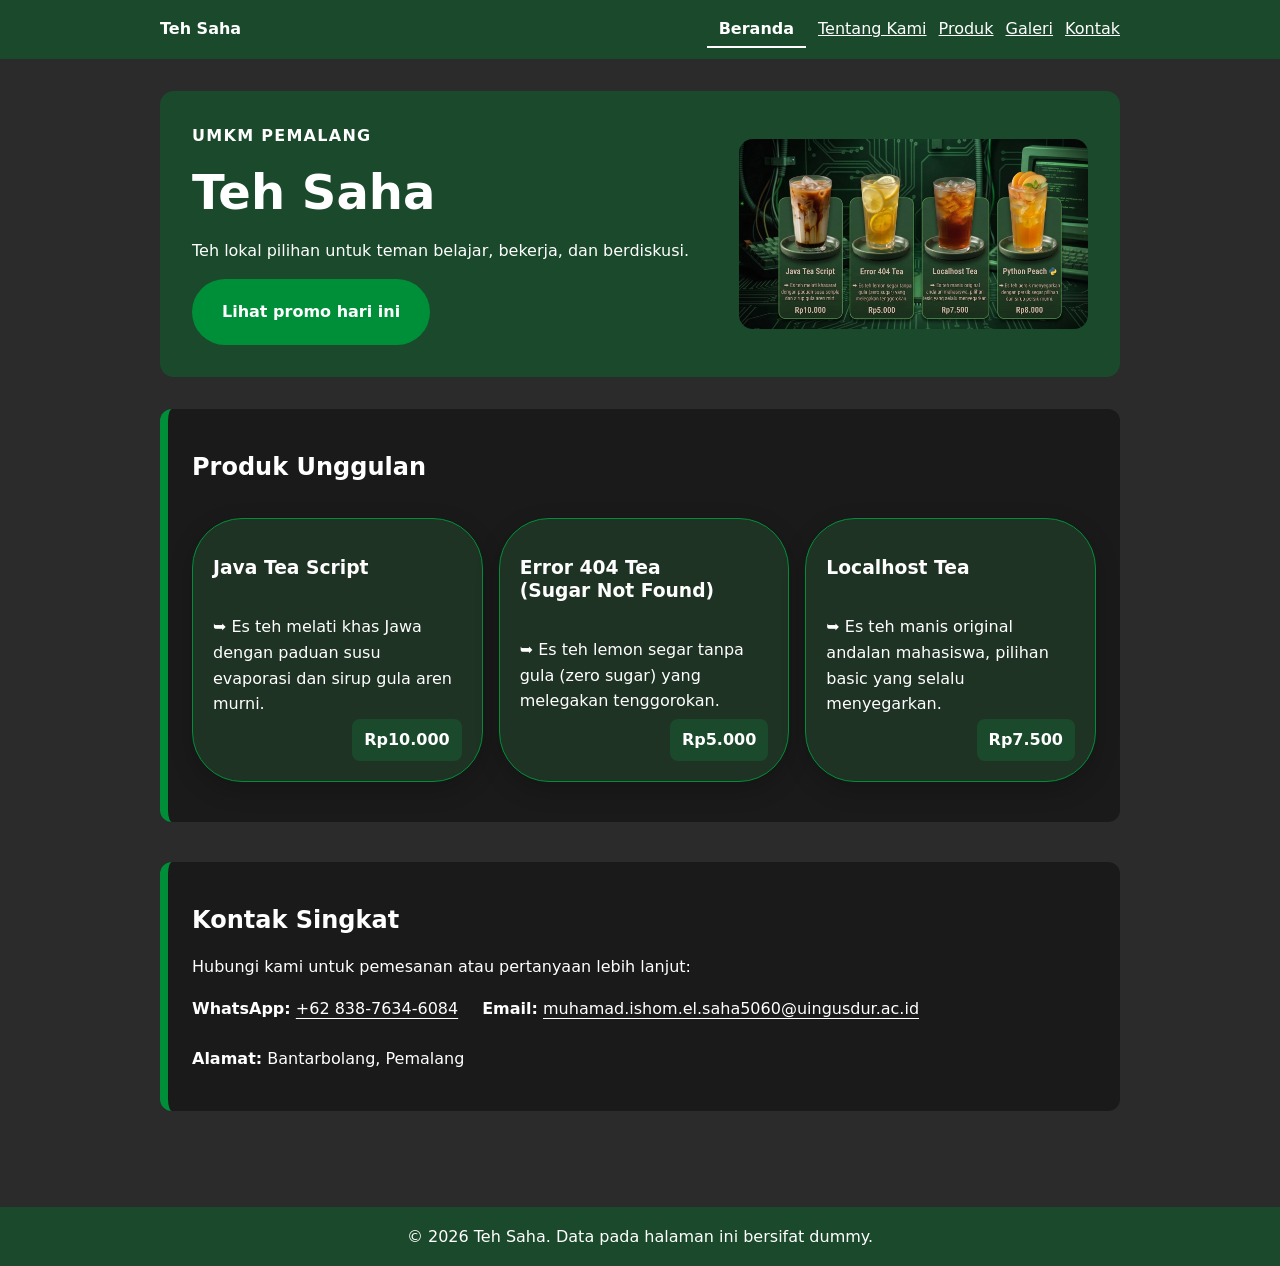
==== commit 5bb5b202: "feat: terapkan responsive mobile-first dan tugas mandiri (P07)" ====
--- a/index.html
+++ b/index.html
@@ -30,7 +30,8 @@
           <p>Teh lokal pilihan untuk teman belajar, bekerja, dan berdiskusi.</p>
           <button id="promoButton" type="button">Lihat promo hari ini</button>
         </div>
-        <img class="hero-image" src="assets/images/etalase-teh.jpg" alt="Etalase Teh Saha" />
+        <!-- Baris 30 -->
+<img class="hero-image" src="assets/images/etalase-teh.jpg" width="640" height="360" alt="Etalase Teh Saha" />
       </section>
 
       <section aria-labelledby="produk-title">
--- a/css/style.css
+++ b/css/style.css
@@ -10,10 +10,9 @@
   --color-focus: #2563eb;            
   --color-surface-white: #ffffff;    
   
-  /* [KETENTUAN 1] Revisi & Tambahan Token Warna Berbasis Fungsi */
-  --color-primary-hover: #00702c;    /* Token warna hover untuk interaksi */
-  --color-surface-muted: #1f3324;    /* Token warna permukaan sekunder kartu */
-  --color-accent: #f59e0b;           /* Token warna aksen tambahan */
+  --color-primary-hover: #00702c;    
+  --color-surface-muted: #1f3324;    
+  --color-accent: #f59e0b;           
 
   --space-1: 0.5rem;
   --space-2: 0.75rem;
@@ -24,9 +23,8 @@
   --radius-sm: 0.5rem;
   --radius-md: 0.875rem;
   
-  /* [KETENTUAN 2] Penambahan Pasangan Token Spacing & Radius Baru */
-  --space-md: 1.25rem;               /* Token spacing baru */
-  --radius-pill: 50px;               /* Token radius bentuk kapsul baru */
+  --space-md: 1.25rem;               
+  --radius-pill: 50px;               
 
   --shadow-card: 0 0.5rem 1.5rem rgb(0 0 0 / 0.2);
 }
@@ -90,6 +88,12 @@
   border-bottom: 1px solid var(--color-primary-strong);
 }
 
+.site-header {
+  position: sticky;
+  top: 0;
+  z-index: 100;
+}
+
 .site-footer {
   margin-top: var(--space-5);
   color: var(--color-text);
@@ -173,7 +177,6 @@
   font-weight: 800; 
 }
 
-/* [KETENTUAN 3 - Komponen 1: Tombol] Menggunakan token warna, spacing, & radius baru */
 .button,
 button {
   display: inline-block;
@@ -185,19 +188,19 @@
   cursor: pointer;
   background: var(--color-primary); 
   border: 0;
-  border-radius: var(--radius-pill); /* Menerapkan token radius pill */
+  border-radius: var(--radius-pill); 
 }
 
 .button:hover,
 button:hover { 
   color: var(--color-text); 
-  background: var(--color-primary-hover); /* Menerapkan token warna hover baru */
+  background: var(--color-primary-hover); 
 }
 
 .hero button { 
   color: var(--color-text); 
   background: var(--color-primary); 
-  padding: var(--space-md) calc(var(--space-md) * 1.5); /* Menerapkan token spacing baru */
+  padding: var(--space-md) calc(var(--space-md) * 1.5); 
   border-radius: var(--radius-pill);
 }
 
@@ -247,16 +250,15 @@
   margin-bottom: 32px; 
 }
 
-/* [KETENTUAN 3 - Komponen 2: Kartu Produk] Menggunakan token warna, spacing, & radius baru */
 .product-card,
 .media-card,
 table,
 form {
   margin-block: var(--space-3);
-  padding: var(--space-md);                   /* Menerapkan token spacing baru */
-  background: var(--color-surface-muted);     /* Menerapkan token warna permukaan sekunder baru */
+  padding: var(--space-md);                   
+  background: var(--color-surface-muted);     
   border: 1px solid var(--color-primary); 
-  border-radius: var(--radius-pill);          /* Menerapkan token radius pill baru */
+  border-radius: var(--radius-pill);          
   box-shadow: var(--shadow-card);
 }
 
@@ -434,22 +436,8 @@
   border-radius: 12px; 
 }
 
-/* PW1-P06-E05: Flexbox untuk Navigasi dan Product Card */
-.nav {
-  display: flex;
-  gap: var(--space-3);
-  align-items: center;
-  justify-content: space-between;
-}
-
 .brand {
   margin-bottom: 0;
-}
-
-.nav ul {
-  display: flex;
-  gap: var(--space-2);
-  flex-wrap: wrap;
 }
 
 .nav li {
@@ -479,34 +467,9 @@
   margin-top: auto;
 }
 
-/* PW1-P06-E06: CSS Grid untuk Hero, Product Grid, dan Gallery Grid */
-.hero {
-  display: grid;
-  grid-template-columns: 1.2fr 0.8fr;
-  gap: var(--space-4);
-  align-items: center;
-}
-
 .hero-image {
   width: 100%;
   border-radius: var(--radius-md);
-}
-
-.product-grid,
-.gallery-grid {
-  display: grid;
-  grid-template-columns: repeat(3, minmax(0, 1fr));
-  gap: var(--space-3);
-}
-
-.gallery-grid {
-  grid-template-columns: repeat(2, minmax(0, 1fr));
-}
-
-.product-list {
-  display: grid;
-  grid-template-columns: repeat(3, minmax(0, 1fr));
-  gap: var(--space-4);
 }
 
 .hero-content {
@@ -544,4 +507,90 @@
   padding: var(--space-1) var(--space-2);
   background: var(--color-primary-strong);
   border-radius: var(--radius-sm);
+}
+
+.nav {
+  display: flex;
+  flex-direction: column;
+  gap: var(--space-3);
+  align-items: flex-start;
+}
+.nav ul {
+  display: flex;
+  flex-direction: column;
+  gap: var(--space-2);
+  flex-wrap: wrap;
+}
+
+.hero {
+  display: grid;
+  grid-template-columns: 1fr;
+  gap: var(--space-4);
+  align-items: center;
+}
+.product-grid,
+.gallery-grid,
+.product-list {
+  display: grid;
+  grid-template-columns: 1fr;
+  gap: var(--space-3);
+}
+
+.table-scroll {
+  max-width: 100%;
+  overflow-x: auto;
+}
+.table-scroll:focus-visible {
+  outline: 3px solid var(--color-focus);
+  outline-offset: 3px;
+}
+.table-scroll table {
+  min-width: 40rem; 
+}
+
+@media (min-width: 42rem) {
+  .nav ul { 
+    flex-direction: row; 
+  }
+  .gallery-grid { 
+    grid-template-columns: repeat(2, minmax(0, 1fr)); 
+  }
+}
+
+@media (min-width: 48rem) {
+  .hero { 
+    grid-template-columns: 1.2fr 0.8fr; 
+  }
+  .product-grid,
+  .product-list { 
+    grid-template-columns: repeat(2, minmax(0, 1fr)); 
+  }
+}
+
+@media (min-width: 60rem) {
+  .nav { 
+    flex-direction: row; 
+    align-items: center; 
+    justify-content: space-between; 
+  }
+  .product-grid,
+  .product-list { 
+    grid-template-columns: repeat(3, minmax(0, 1fr)); 
+  }
+}
+
+fieldset label {
+  display: flex;
+  align-items: center;
+  gap: var(--space-2);
+  padding-block: var(--space-1);
+  cursor: pointer;
+}
+
+input[type="radio"],
+input[type="checkbox"] {
+  width: 1.5rem;
+  height: 1.5rem;
+  margin: 0;
+  accent-color: var(--color-primary); 
 }
